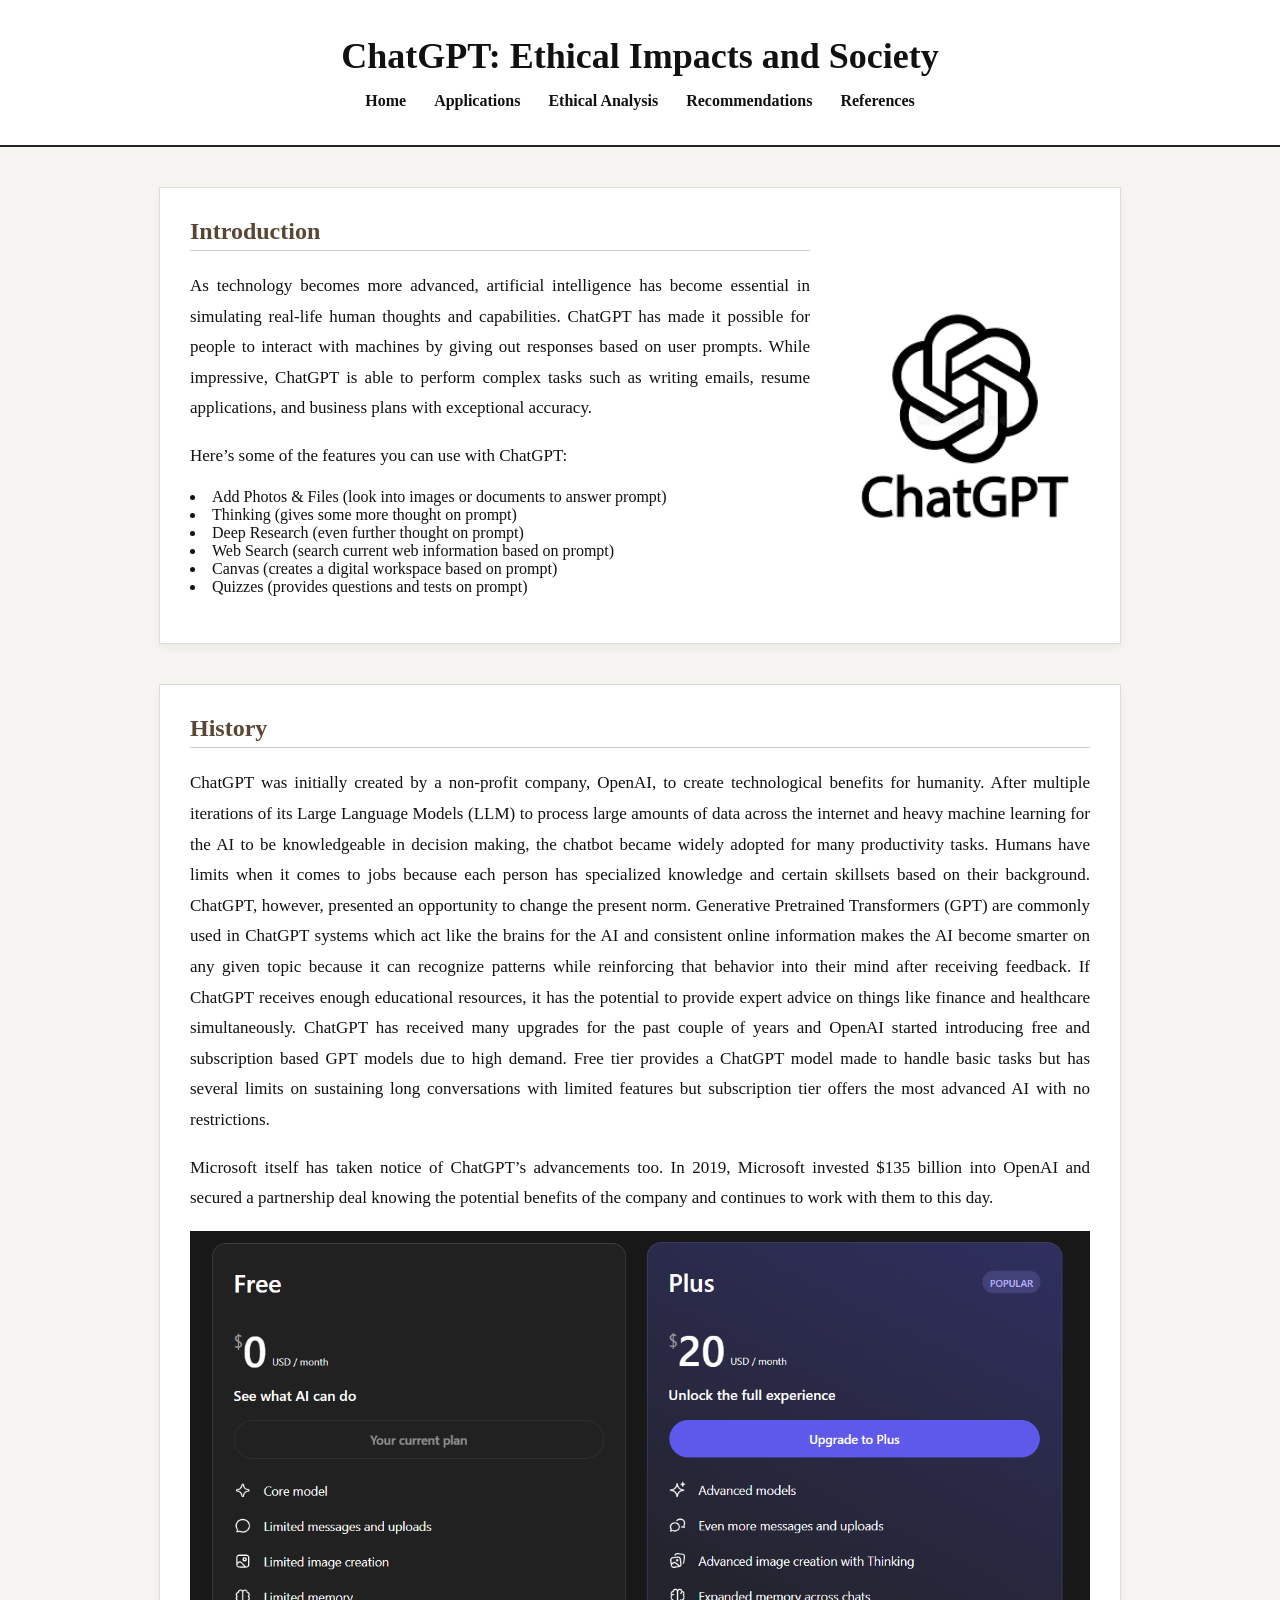
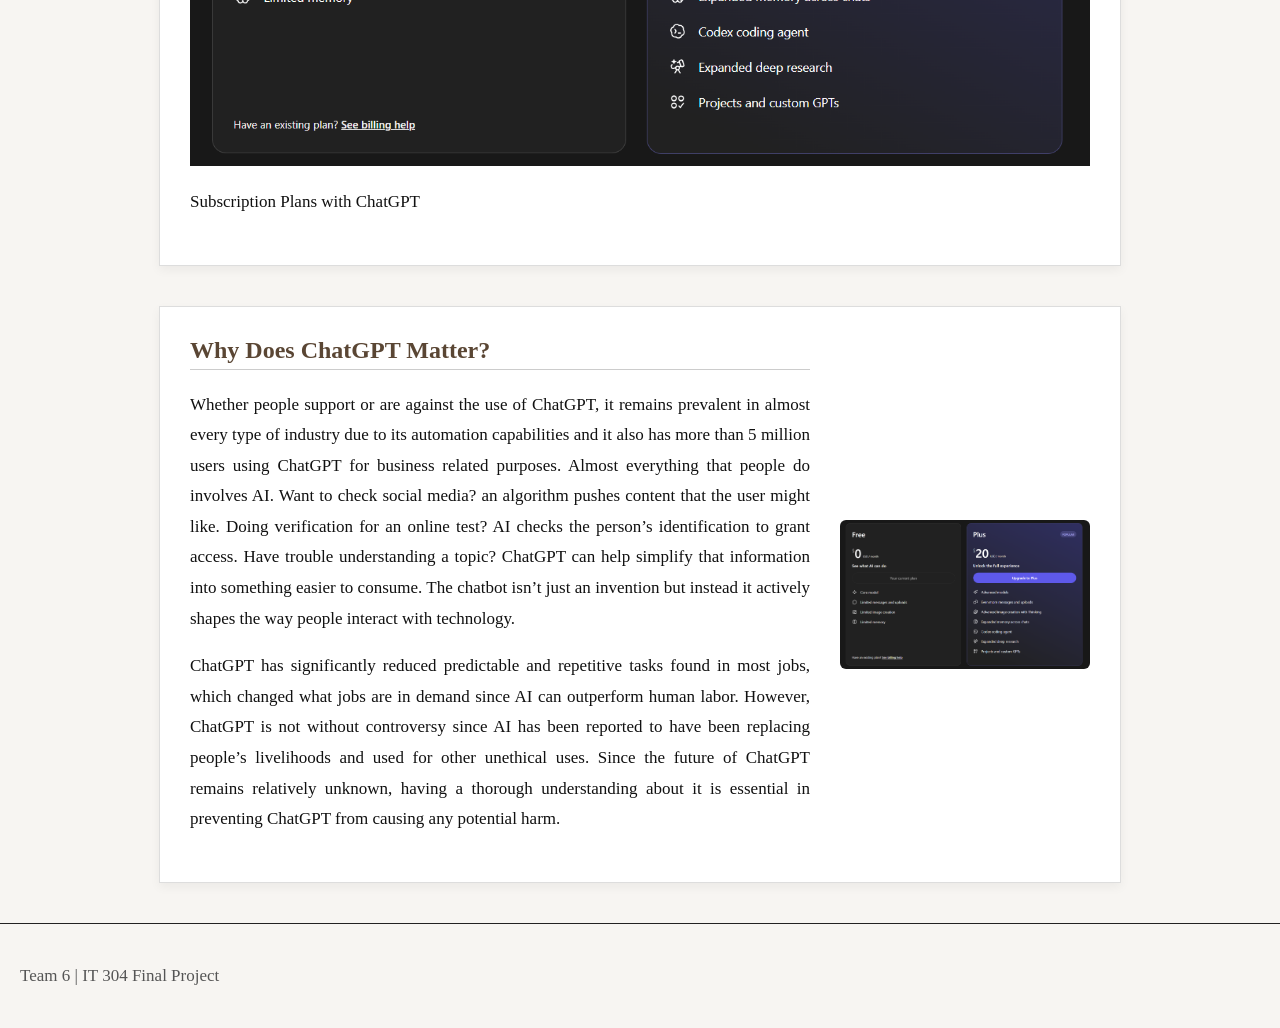
==== index.html @ f51dc9e4 "Update index.html" ====
<!DOCTYPE html>
<html>
<head>
    <title>ChatGPT Ethics Project</title>
    <link rel="stylesheet" href="style.css">
</head>

<body>

<header>
    <h1>ChatGPT: Ethical Impacts and Society</h1>

    <nav>
        <a href="index.html">Home</a>
        <a href="applications.html">Applications</a>
        <a href="ethics.html">Ethical Analysis</a>
        <a href="recommendations.html">Recommendations</a>
        <a href="references.html">References</a>
    </nav>
</header>

<main>

    <section class="hero">
        <div>
            <h2>Introduction</h2>

            <p>
                As technology becomes more advanced, artificial intelligence has become essential in simulating real-life human thoughts and capabilities. ChatGPT has made it possible for people to interact with machines by giving out responses based on user prompts. While impressive, ChatGPT is able to perform complex tasks such as writing emails, resume applications, and business plans with exceptional accuracy. 
            </p>

            <p>
                Here’s some of the features you can use with ChatGPT:
                   <p> <li> Add Photos & Files (look into images or documents to answer prompt) </li> 
                    <li> Thinking (gives some more thought on prompt) </li>
                    <li> Deep Research (even further thought on prompt) </li>
                    <li> Web Search (search current web information based on prompt) </li> 
                    <li> Canvas (creates a digital workspace based on prompt) </li> 
                    <li> Quizzes (provides questions and tests on prompt) </li> 
                   </p>
            </p>

        </div>

        <img src="ai-image.png" alt="ChatGPT Image">
    </section>

</main>

<main>

    <section class="hero">
        <div>
            <h2>History</h2>

            <p>
                ChatGPT was initially created by a non-profit company, OpenAI, to create technological benefits for humanity. After multiple iterations of its Large Language Models (LLM) to process large amounts of data across the internet and heavy machine learning for the AI to be knowledgeable in decision making, the chatbot became widely adopted for many productivity tasks. 
Humans have limits when it comes to jobs because each person has specialized knowledge and certain skillsets based on their background. ChatGPT, however, presented an opportunity to change the present norm. Generative Pretrained Transformers (GPT) are commonly used in ChatGPT systems which act like the brains for the AI and consistent online information makes the AI become smarter on any given topic because it can recognize patterns while reinforcing that behavior into their mind after receiving feedback. If ChatGPT receives enough educational resources, it has the potential to provide expert advice on things like finance and healthcare simultaneously.
ChatGPT has received many upgrades for the past couple of years and OpenAI started introducing free and subscription based GPT models due to high demand. Free tier provides a ChatGPT model made to handle basic tasks but has several limits on sustaining long conversations with limited features but subscription tier offers the most advanced AI with no restrictions.  

            <p>Microsoft itself has taken notice of ChatGPT’s advancements too. In 2019, Microsoft invested $135 billion into OpenAI and secured a partnership deal knowing the potential benefits of the company and continues to work with them to this day.</p>
    </section>

    <center>
    <img src="subscriptiontiers.png" alt="ChatGPT Subscription Tiers" width="900">
    </center>
    <center>
    <p>
    Subscription Plans with ChatGPT
    </center>
    </p>
        
</main>


<main>

    <section class="hero">
        <div>
            <h2> Why Does ChatGPT Matter? </h2>

            <p>
                Whether people support or are against the use of ChatGPT, it remains prevalent in almost every type of industry due to its automation capabilities and it also has more than 5 million users using ChatGPT for business related purposes. Almost everything that people do involves AI.
Want to check social media? an algorithm pushes content that the user might like. Doing verification for an online test? AI checks the person’s identification to grant access. Have trouble understanding a topic? ChatGPT can help simplify that information into something easier to consume. The chatbot isn’t just an invention but instead it actively shapes the way people interact with technology.

            <p>ChatGPT has significantly reduced predictable and repetitive tasks found in most jobs, which changed what jobs are in demand since AI can outperform human labor. However, ChatGPT is not without controversy since AI has been reported to have been replacing people’s livelihoods and used for other unethical uses. Since the future of ChatGPT remains relatively unknown, having a thorough understanding about it is essential in preventing ChatGPT from causing any potential harm.</p>
    
       
        </div>

        <img src="subscriptiontiers.png" alt="ChatGPT Subscription Tiers">
    </section>

</main>
    

<footer>
    <p>Team 6 | IT 304 Final Project</p>
</footer>

</body>
</html>
---- style.css ----
body {
    margin: 0;
    font-family: "Times New Roman", Times, serif;
    background-color: #f7f5f2;
    color: #111;
}

/* HEADER */
header {
    text-align: center;
    padding: 35px 20px;
    border-bottom: 2px solid #222;
    background-color: #ffffff;
}

header h1 {
    margin: 0;
    font-size: 36px;
}

/* NAV */
nav {
    margin-top: 15px;
}

nav a {
    text-decoration: none;
    color: #111;
    margin: 0 12px;
    font-weight: bold;
}

nav a:hover {
    text-decoration: underline;
}

/* MAIN */
main {
    max-width: 900px;
    margin: 40px auto;
    padding: 30px;
    background-color: #ffffff;
    border: 1px solid #ddd;
    box-shadow: 0 4px 10px rgba(0,0,0,0.05);
}

/* SECTIONS */
.hero {
    display: flex;
    gap: 30px;
    align-items: center;
}

/* TEXT SIDE */
.hero div {
    flex: 1;
}

/* IMAGE */
.hero img {
    max-width: 250px;
    width: 100%;
    border-radius: 6px;
}

/* SECTION TITLES */
h2 {
    color: #5a4634; /* brown academic tone */
    border-bottom: 1px solid #ccc;
    padding-bottom: 5px;
    margin-top: 0;
}

/* TEXT */
p {
    font-size: 17px;
    line-height: 1.8;
    text-align: justify;
}

/* FOOTER */
footer {
    text-align: center;
    margin-top: 40px;
    padding: 20px;
    border-top: 1px solid #222;
    font-size: 14px;
    color: #555;
}

/* UL */
ul {
    padding-left: 40px;
    text-align: justify;
}
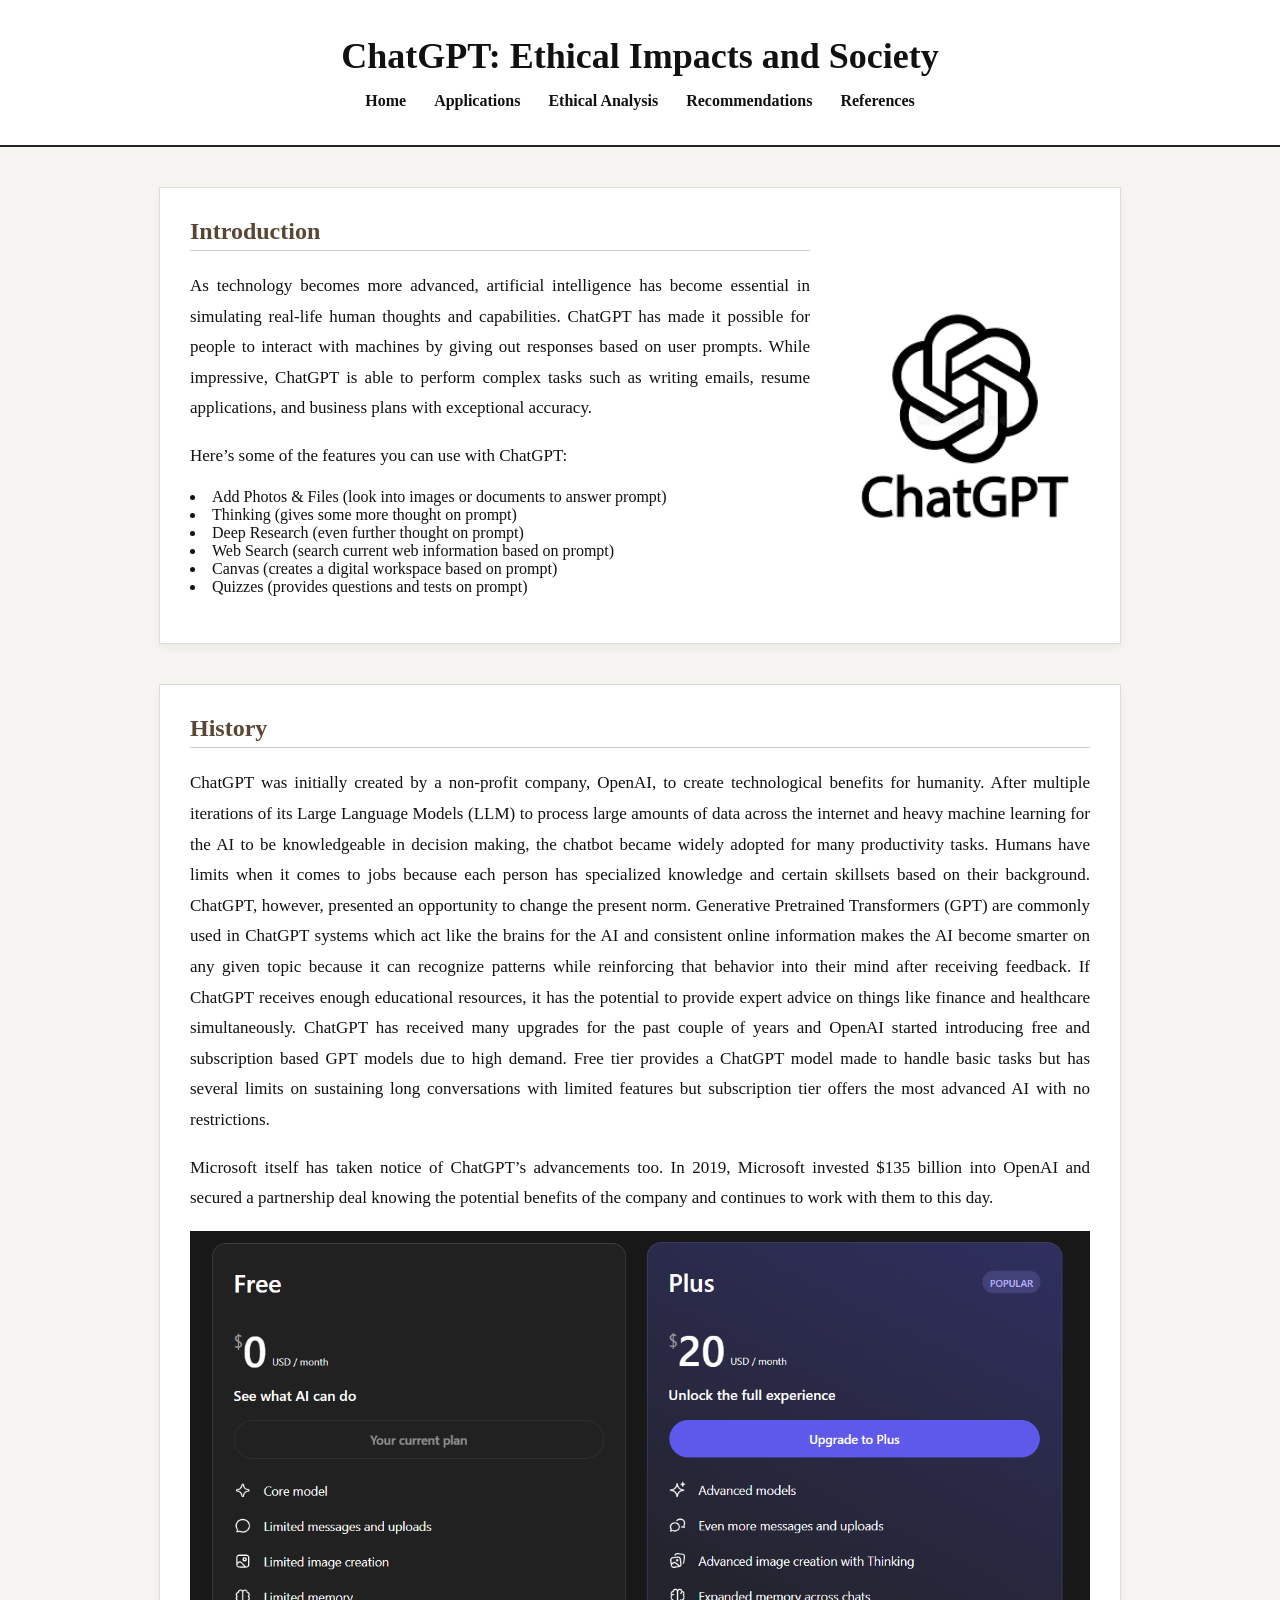
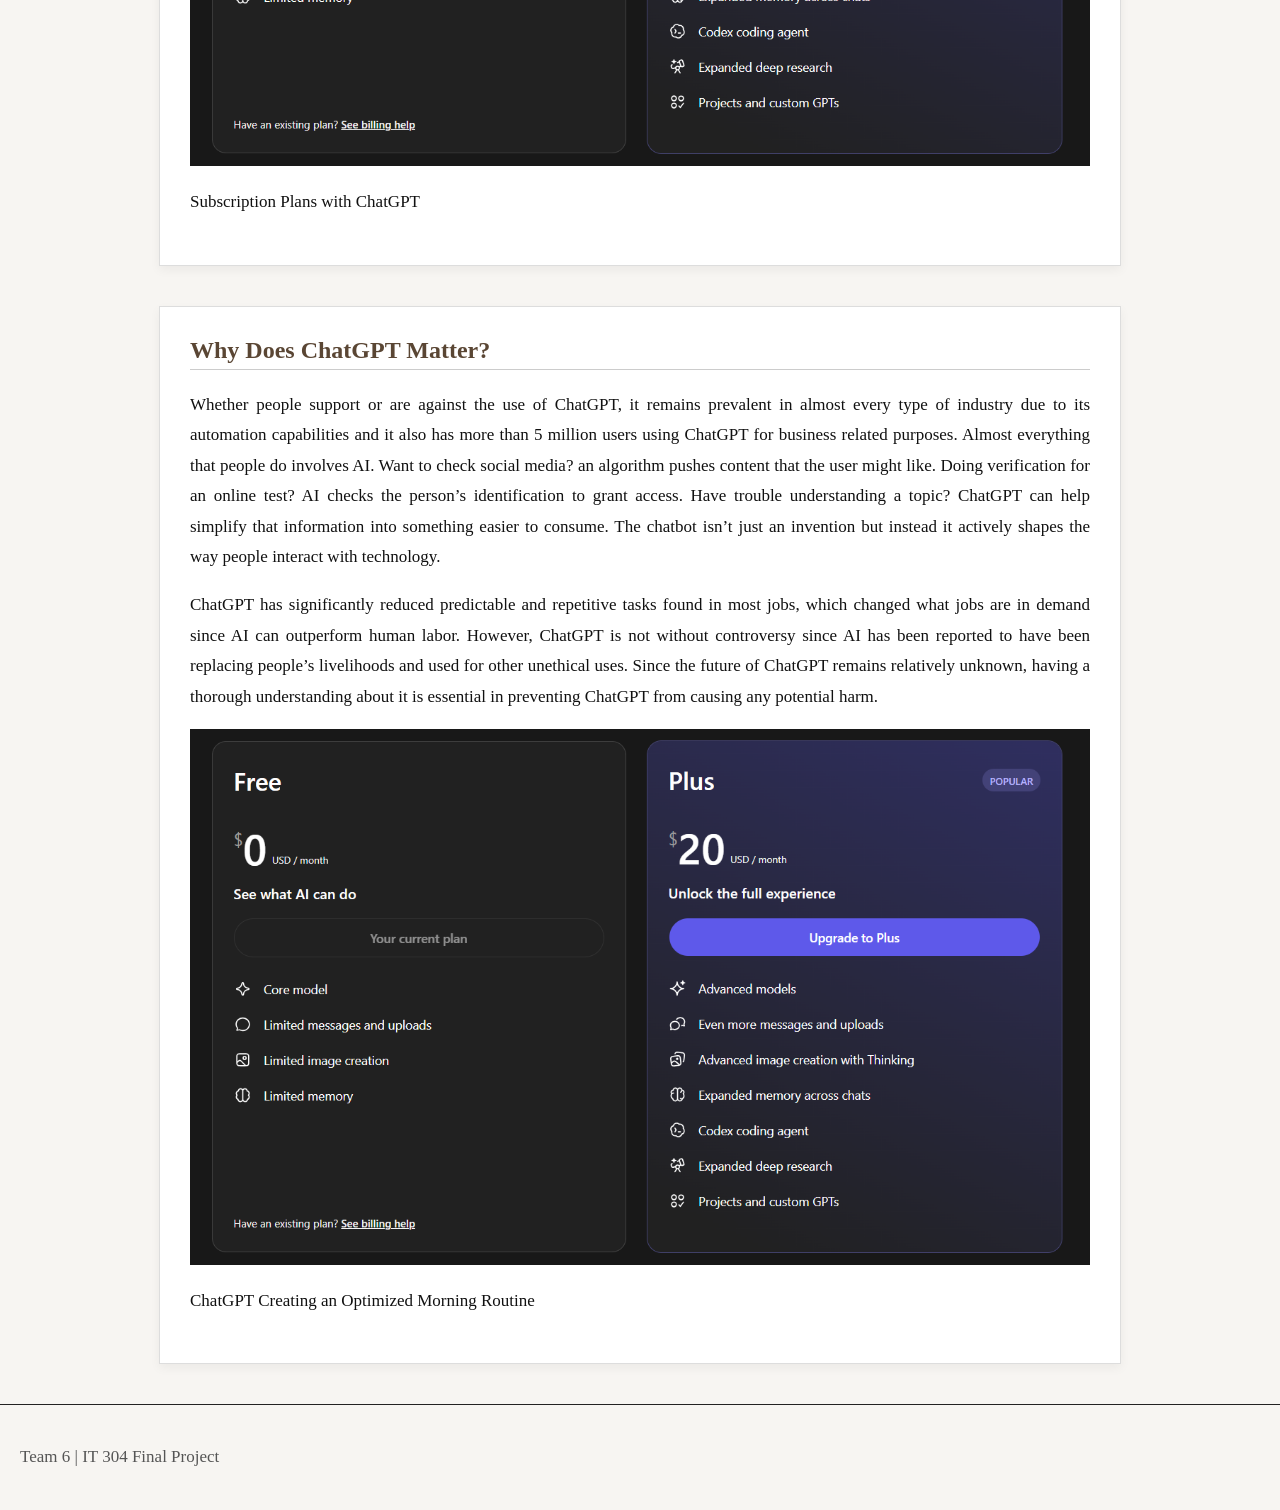
==== commit 3821d494: "Update index.html" ====
--- a/index.html
+++ b/index.html
@@ -63,13 +63,8 @@
 
     <center>
     <img src="subscriptiontiers.png" alt="ChatGPT Subscription Tiers" width="900">
-    </center>
-    <center>
-    <p>
-    Subscription Plans with ChatGPT
-    </center>
-    </p>
-        
+    <p> Subscription Plans with ChatGPT</p>
+    </center>        
 </main>
 
 
@@ -88,9 +83,13 @@
        
         </div>
 
-        <img src="subscriptiontiers.png" alt="ChatGPT Subscription Tiers">
     </section>
+ <center>
+    <img src="subscriptiontiers.png" alt="ChatGPT Subscription Tiers" width="900">
+    <p> ChatGPT Creating an Optimized Morning Routine</p>
+    </center>   
 
+    
 </main>
     
 
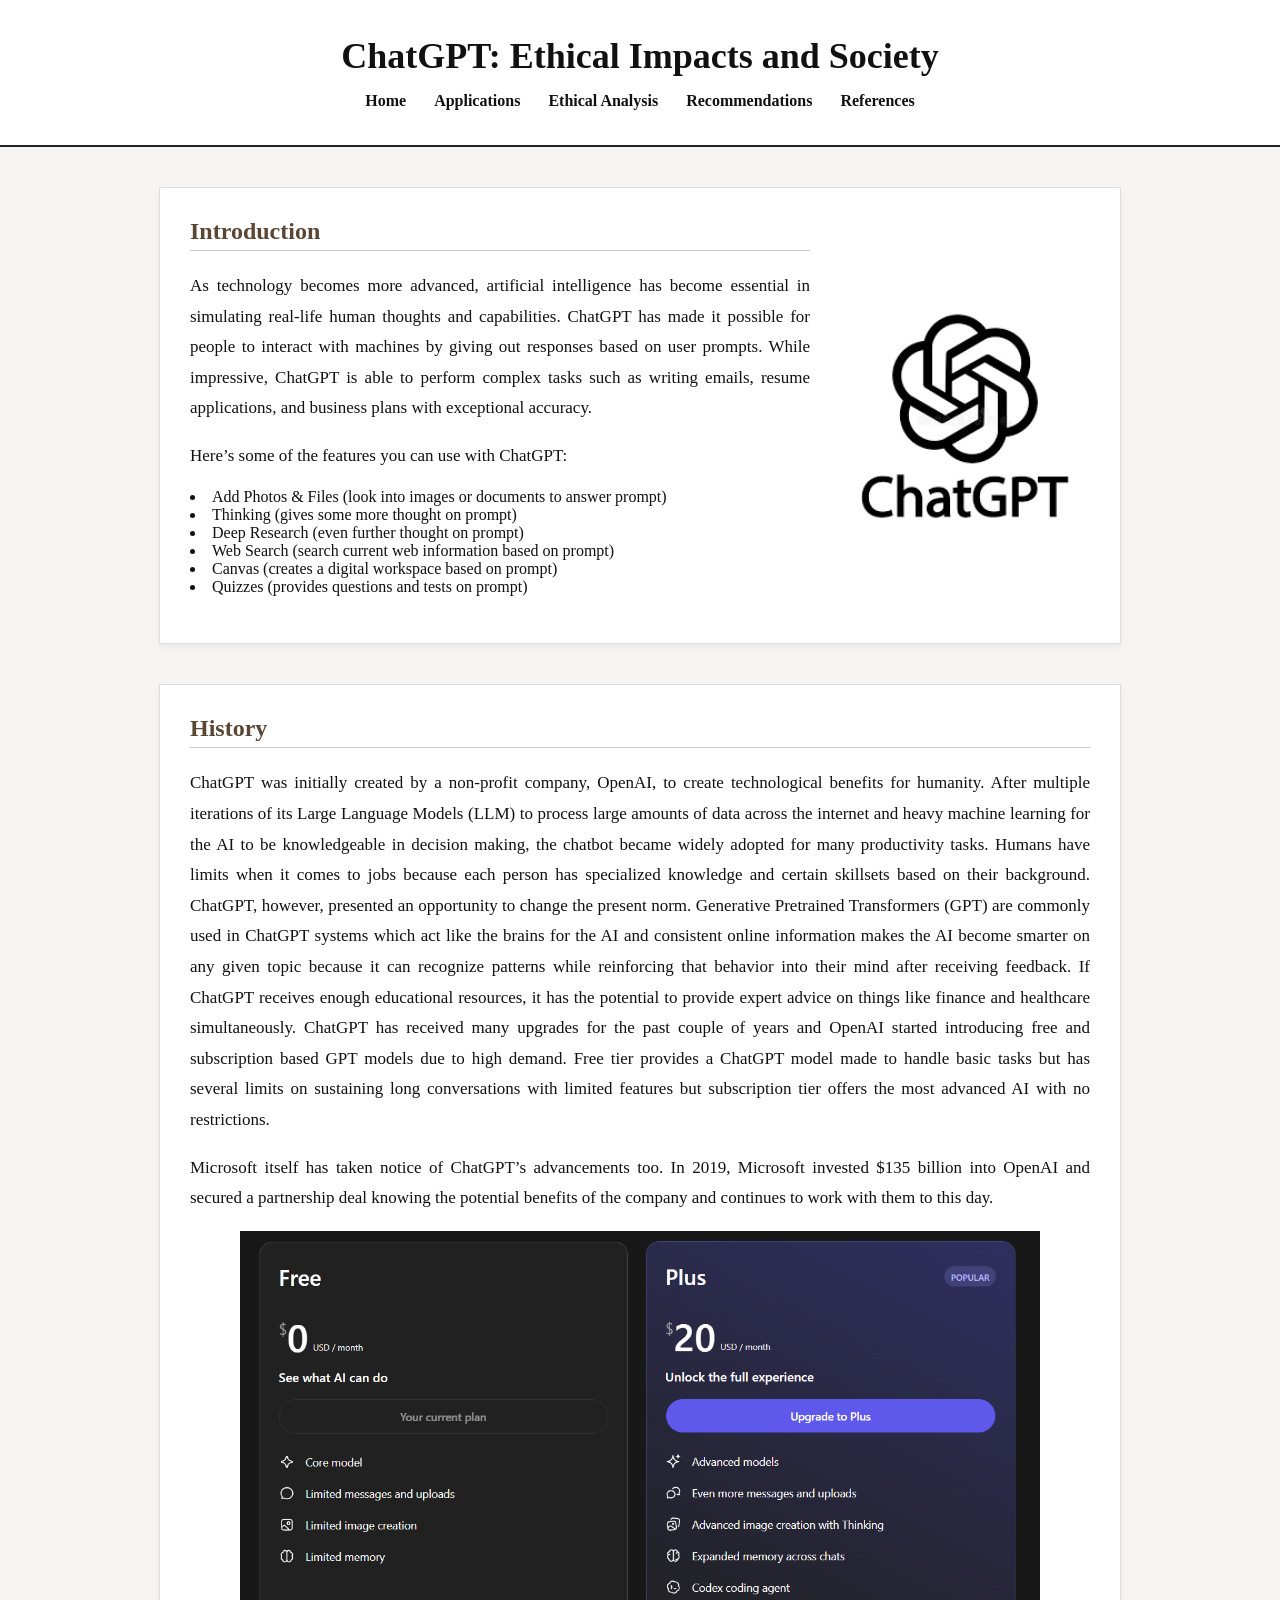
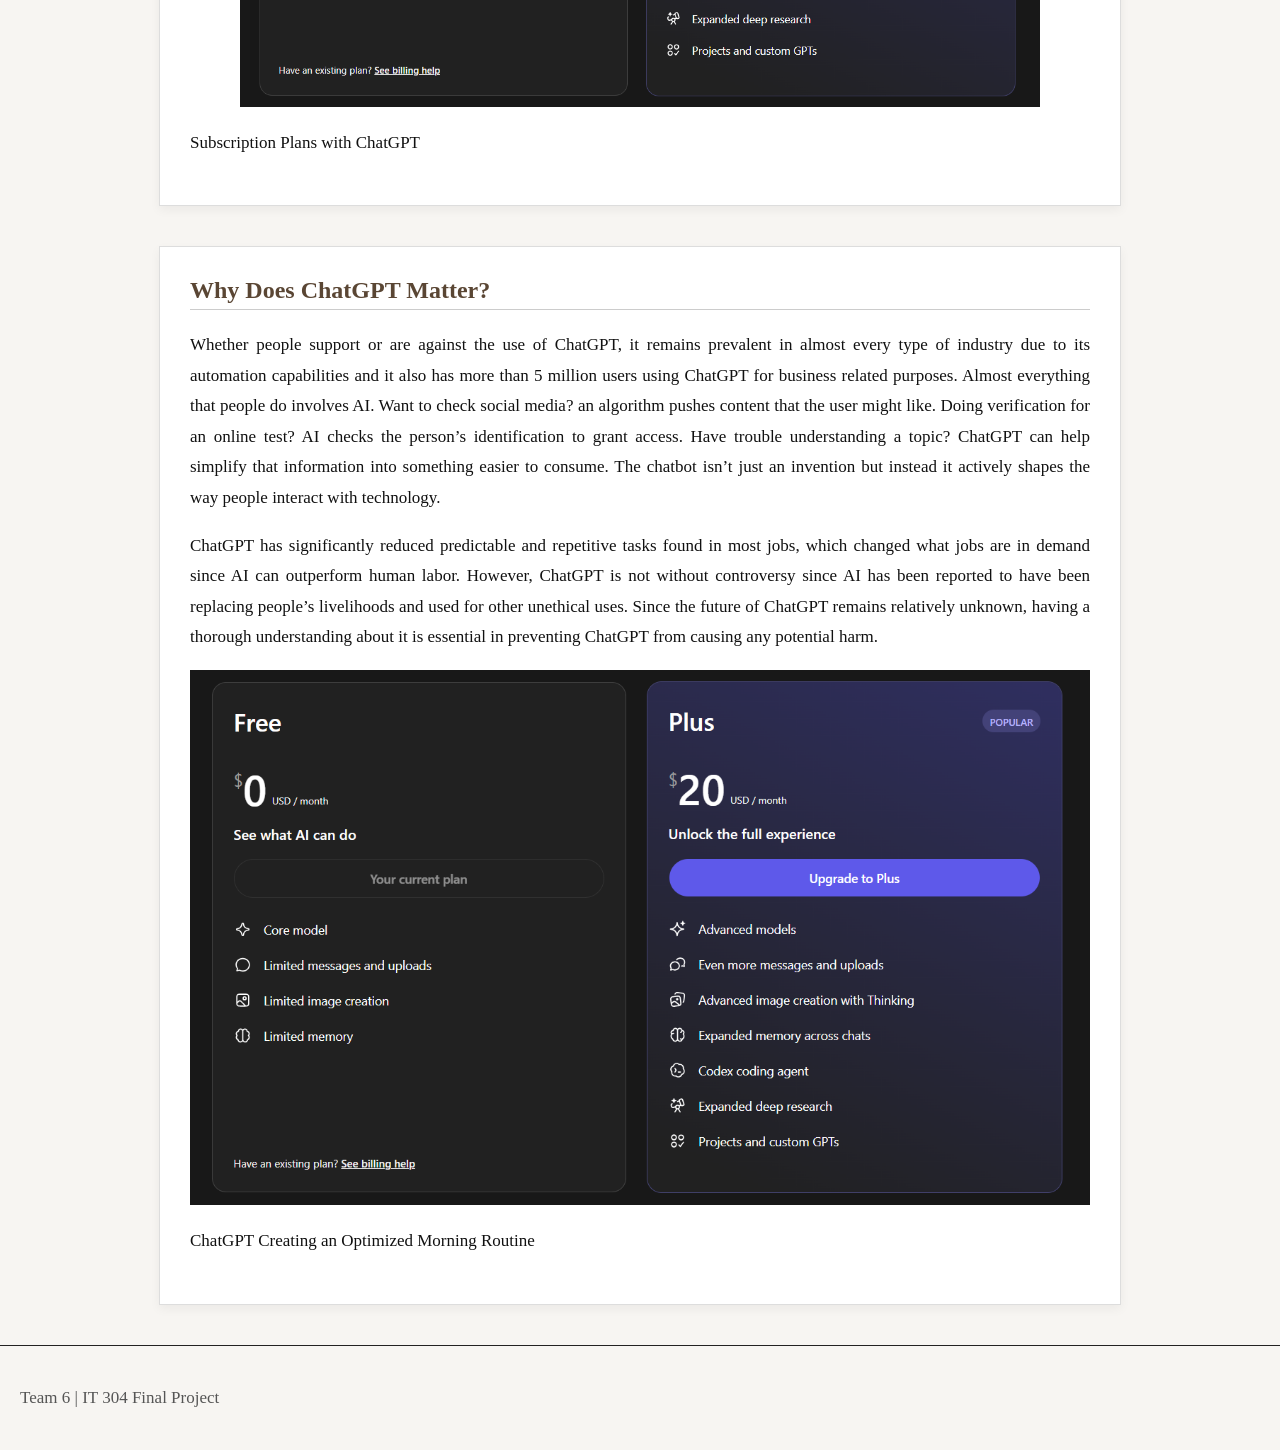
==== commit 8b585dc1: "Update index.html" ====
--- a/index.html
+++ b/index.html
@@ -62,7 +62,7 @@
     </section>
 
     <center>
-    <img src="subscriptiontiers.png" alt="ChatGPT Subscription Tiers" width="900">
+    <img src="subscriptiontiers.png" alt="ChatGPT Subscription Tiers" width="800">
     <p> Subscription Plans with ChatGPT</p>
     </center>        
 </main>
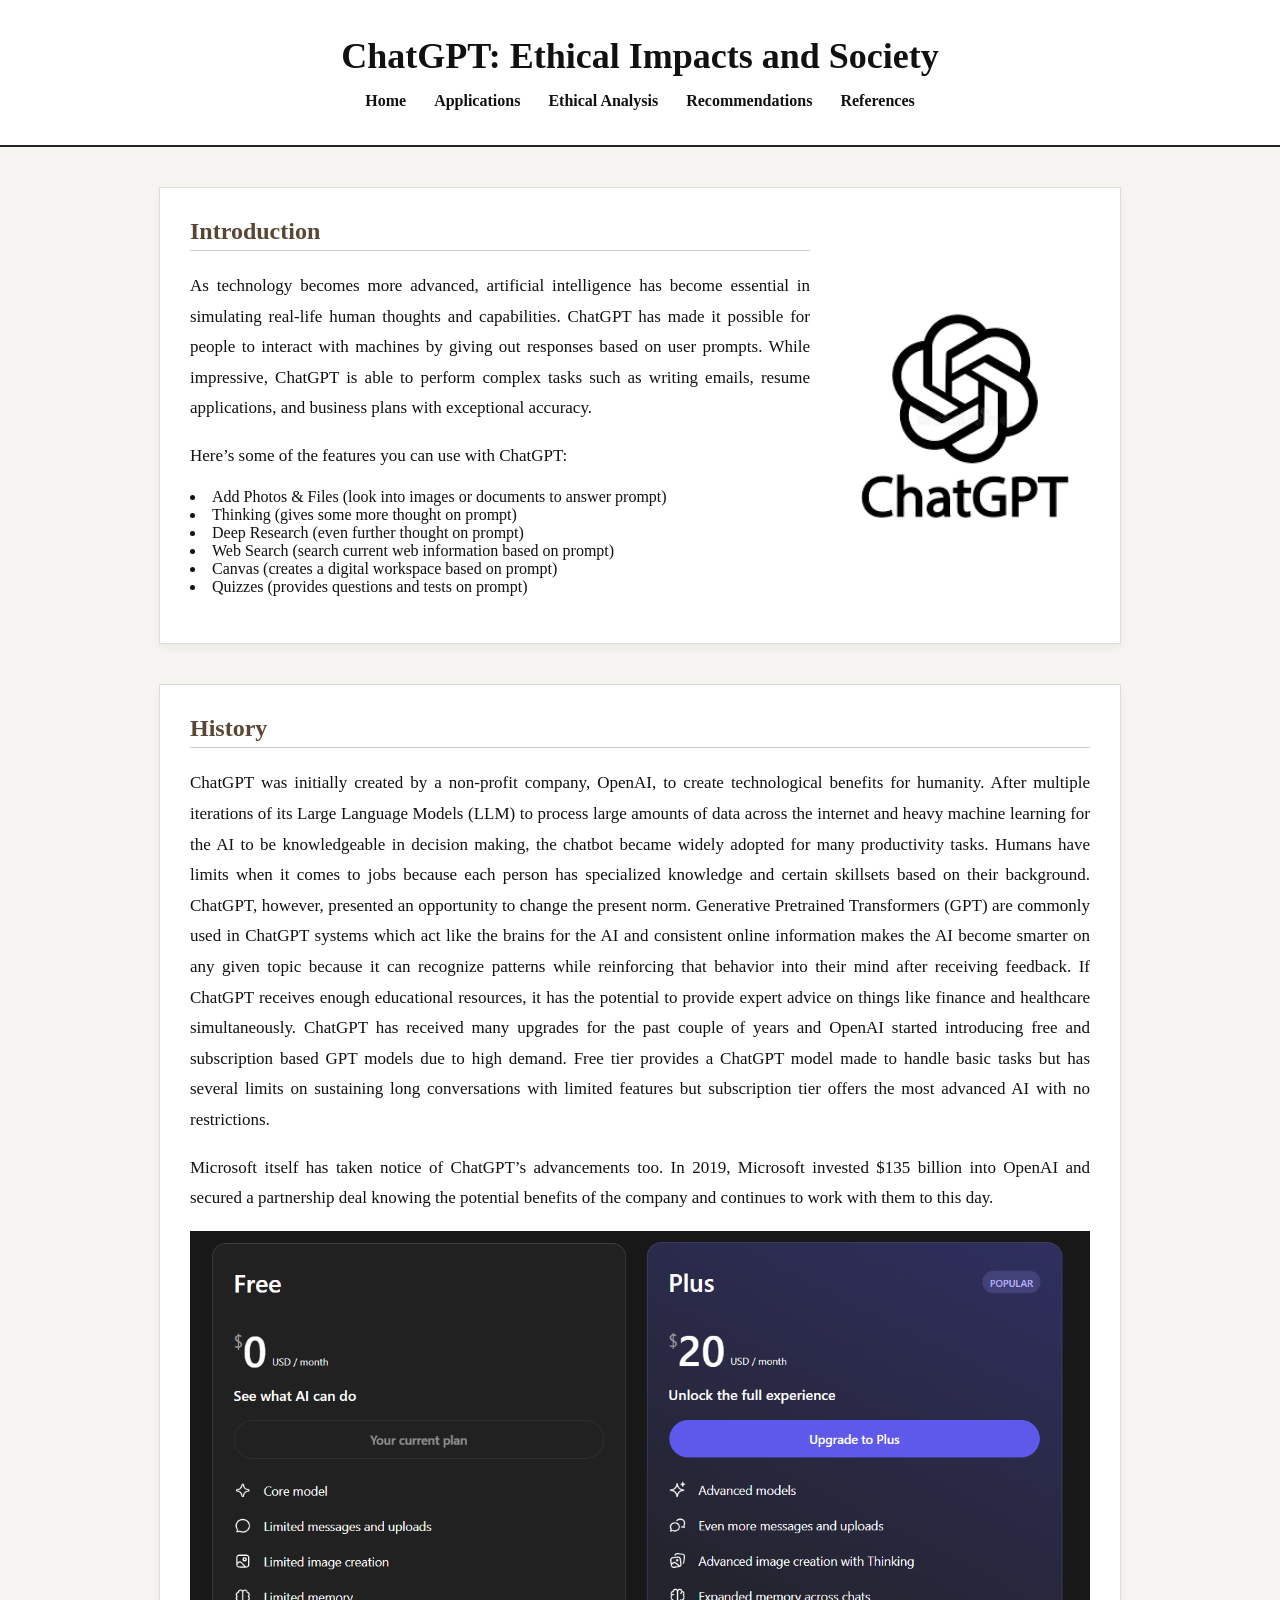
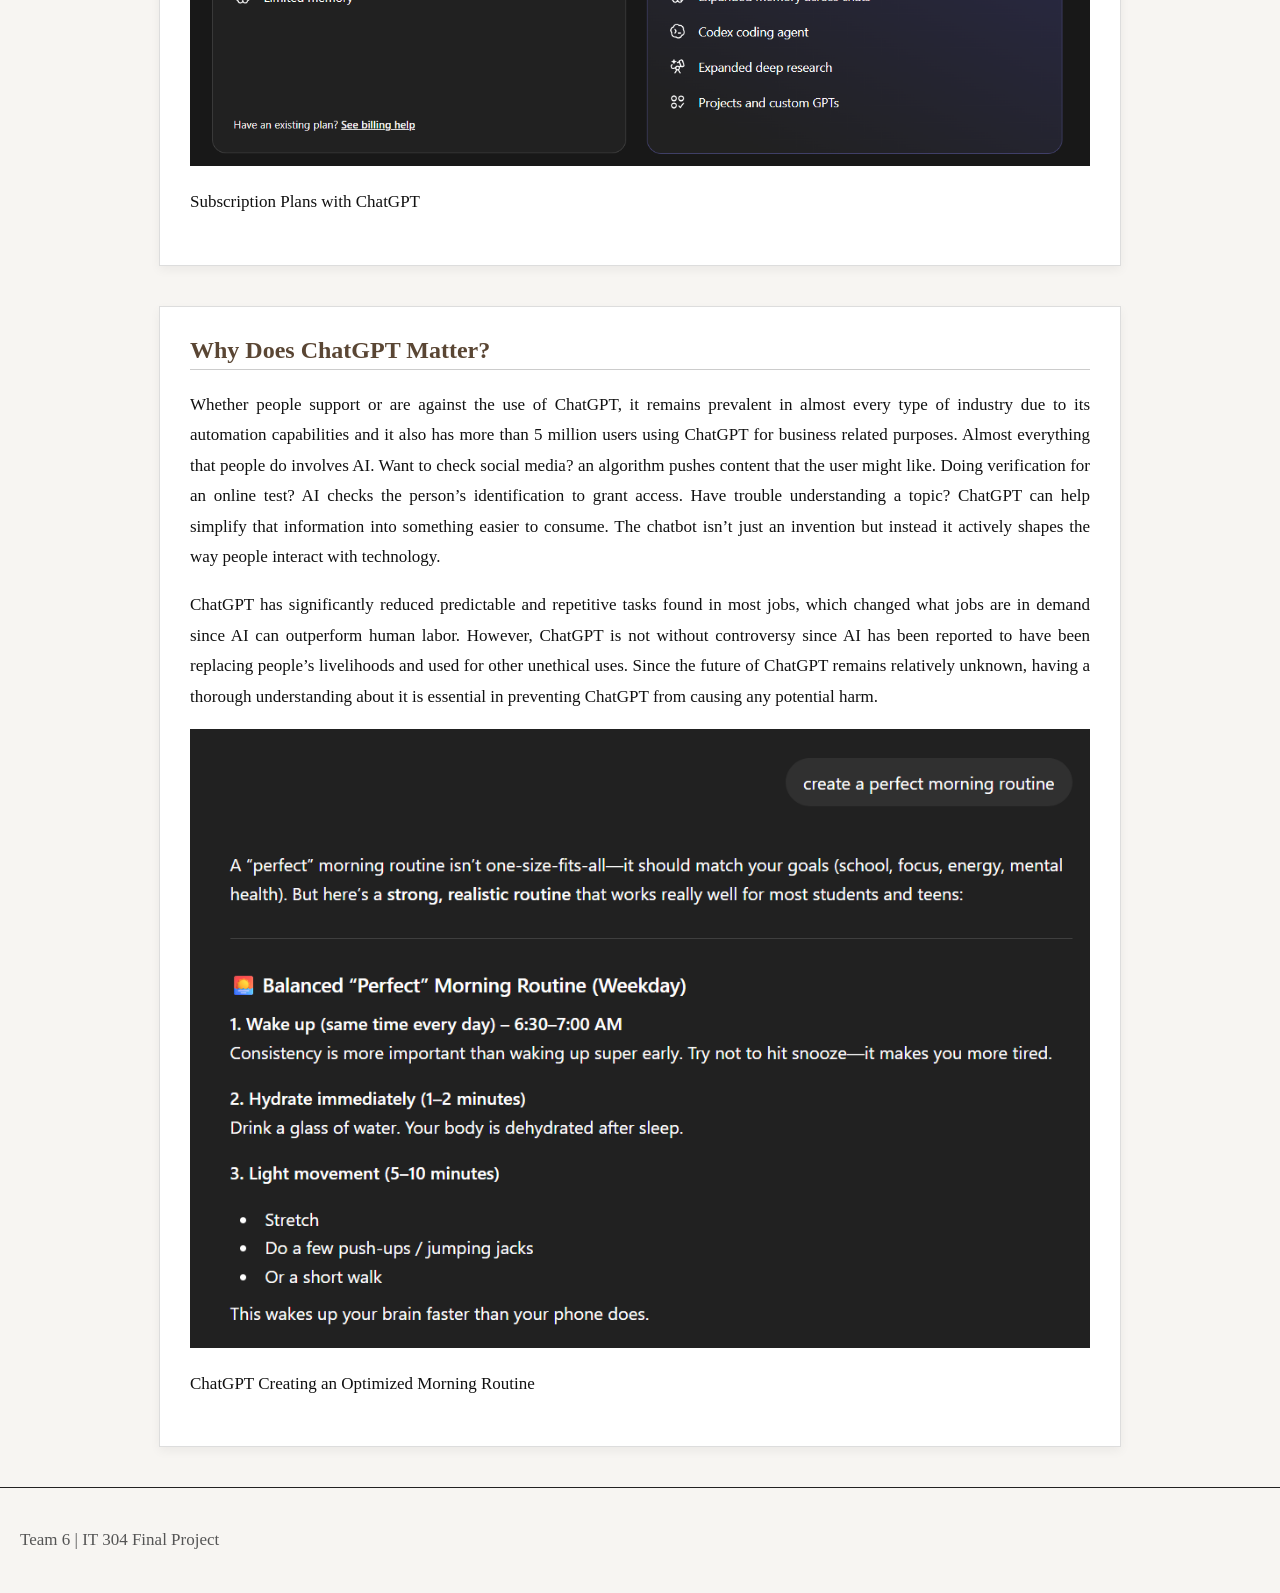
==== commit 082a942b: "Update index.html" ====
--- a/index.html
+++ b/index.html
@@ -62,7 +62,7 @@
     </section>
 
     <center>
-    <img src="subscriptiontiers.png" alt="ChatGPT Subscription Tiers" width="800">
+    <img src="subscriptiontiers.png" alt="ChatGPT Subscription Tiers" width="900">
     <p> Subscription Plans with ChatGPT</p>
     </center>        
 </main>
@@ -85,7 +85,7 @@
 
     </section>
  <center>
-    <img src="subscriptiontiers.png" alt="ChatGPT Subscription Tiers" width="900">
+    <img src="morningroutine.png" alt="ChatGPT Morning Routine" width="900">
     <p> ChatGPT Creating an Optimized Morning Routine</p>
     </center>   
 
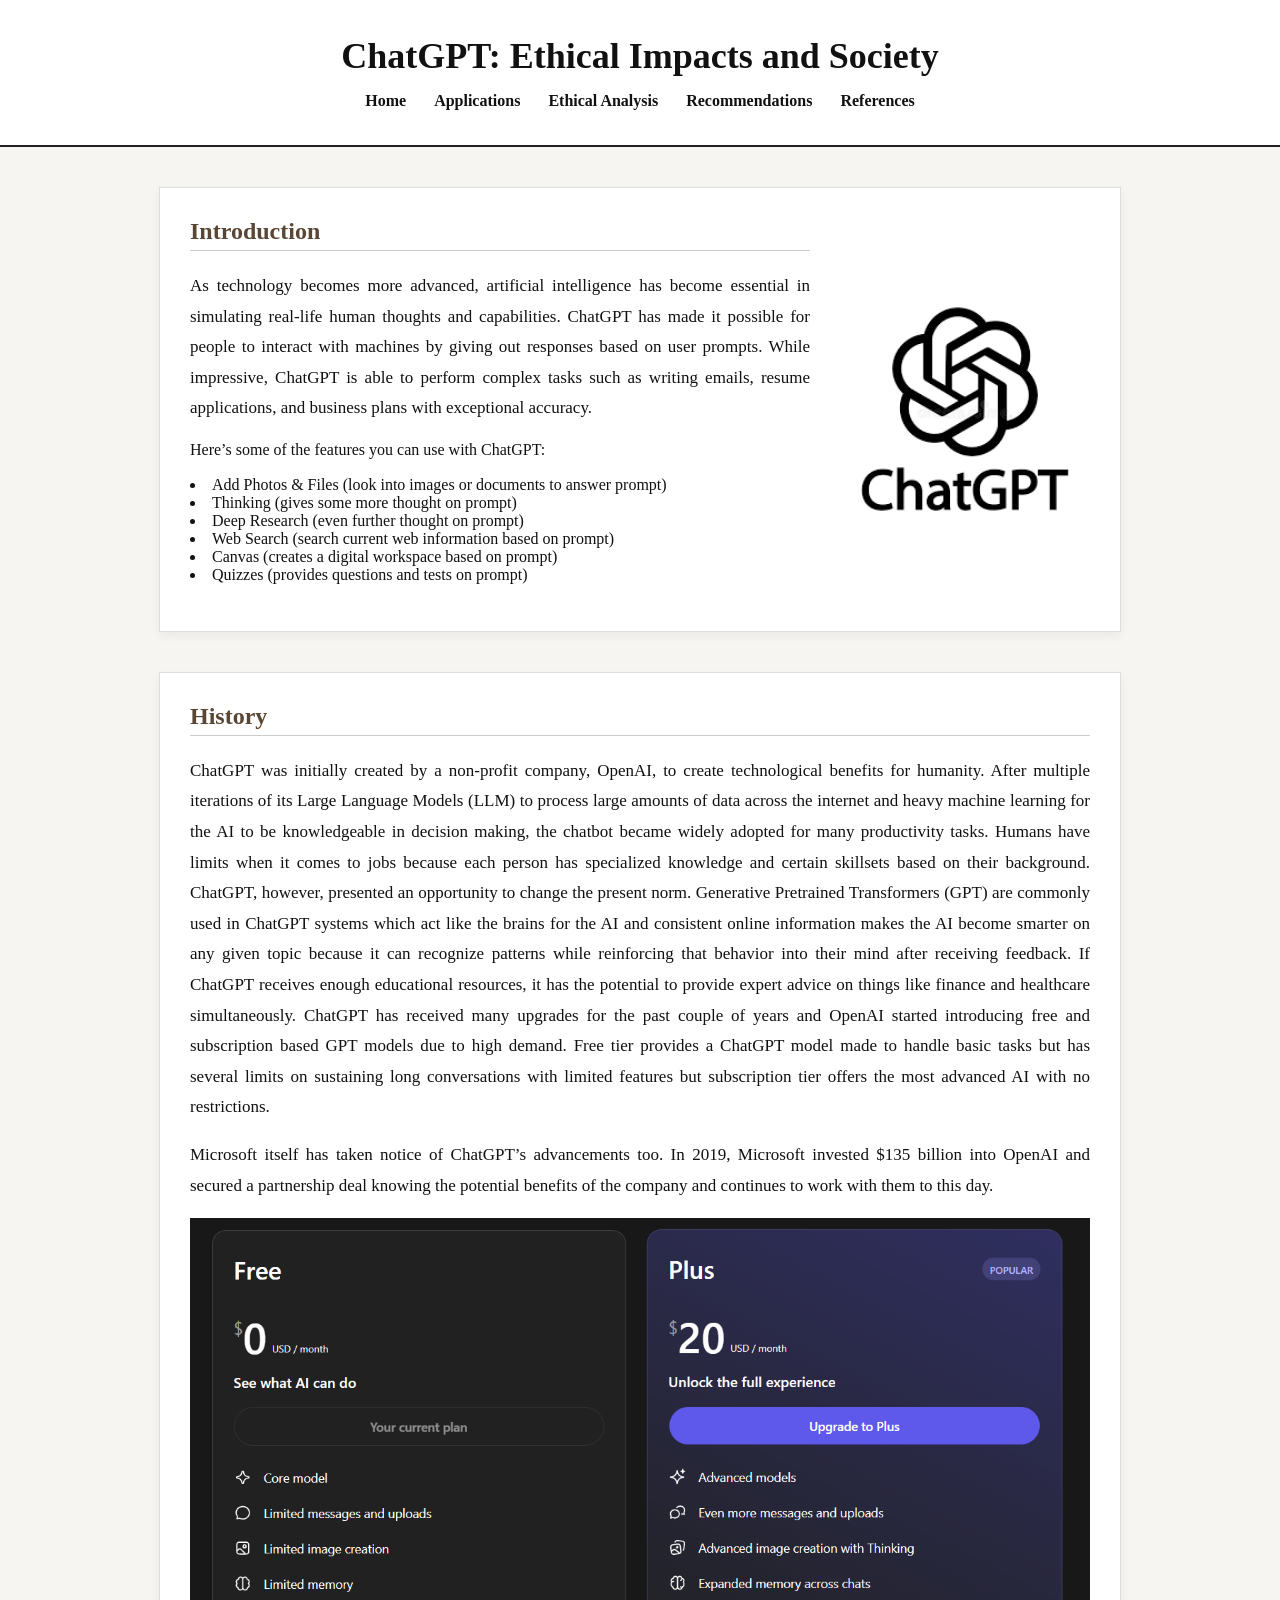
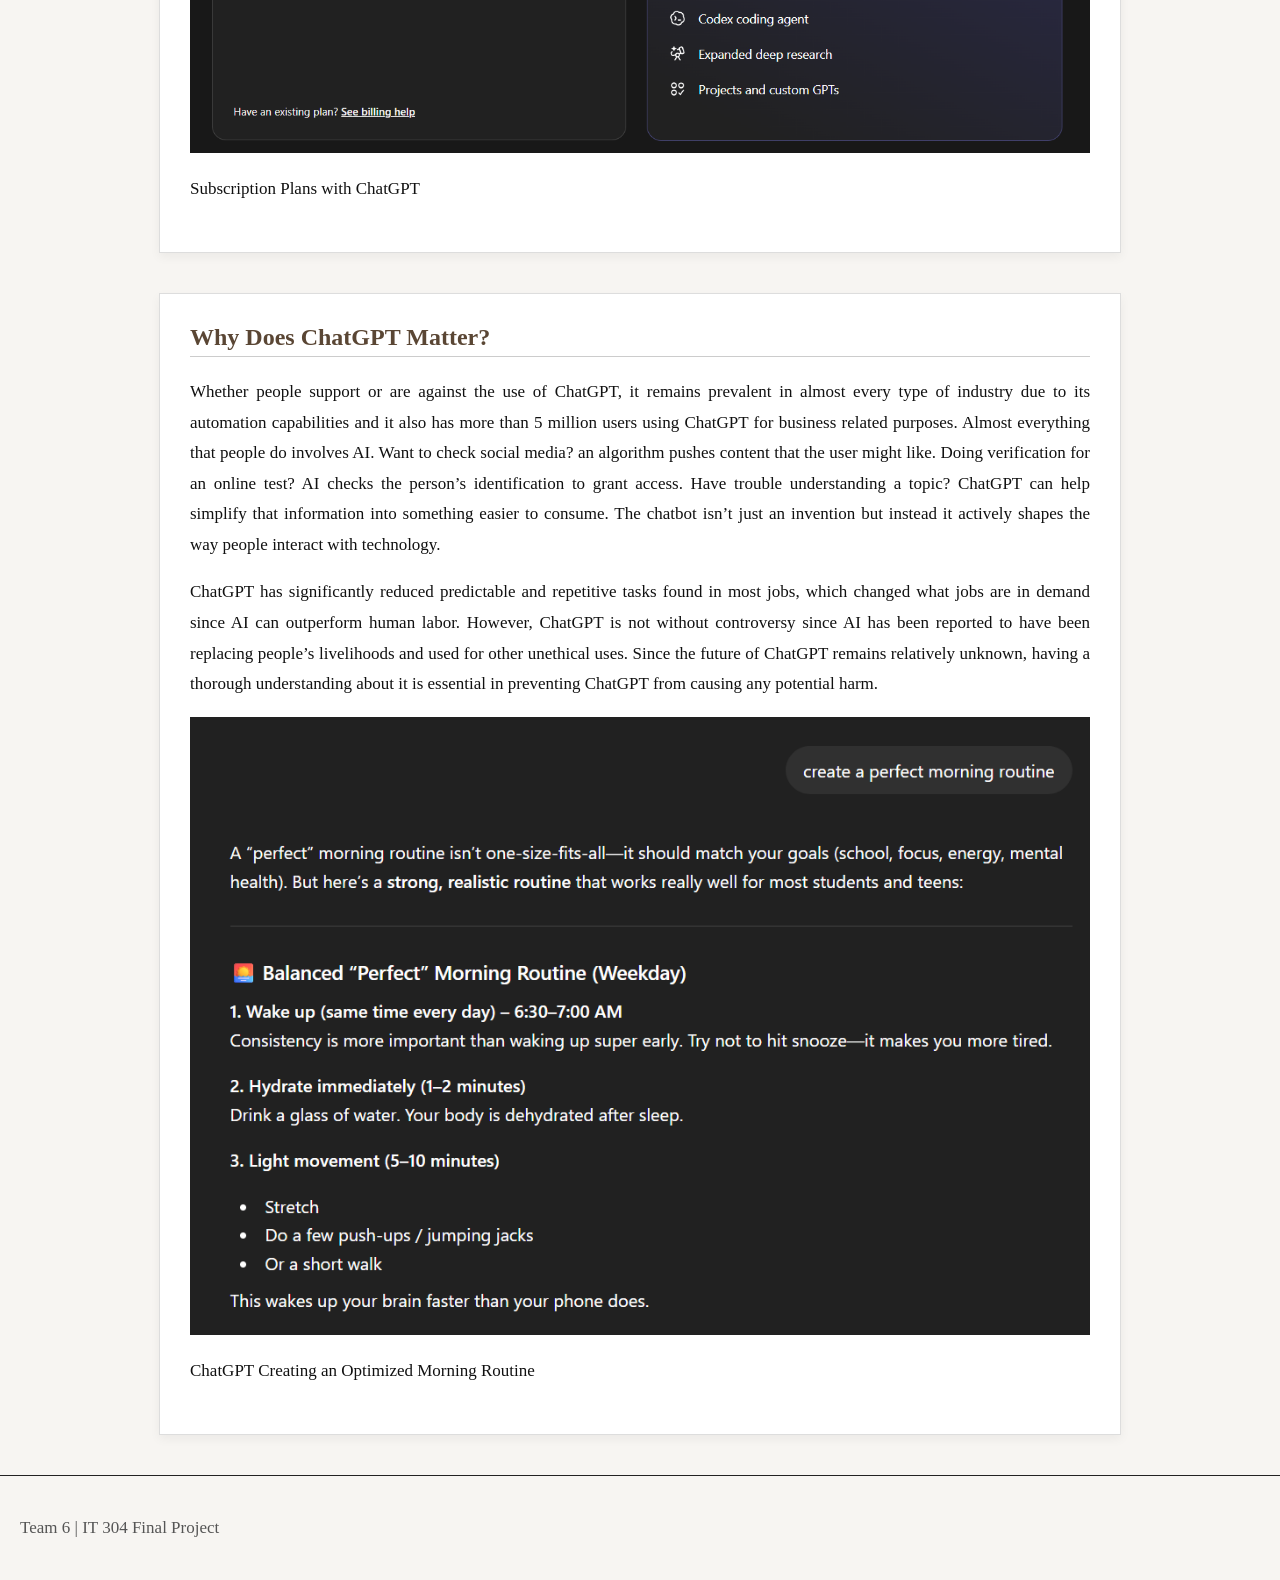
==== commit 6d44102a: "Update index.html" ====
--- a/index.html
+++ b/index.html
@@ -30,7 +30,9 @@
             </p>
 
             <p>
+                <div class="card">
                 Here’s some of the features you can use with ChatGPT:
+                </div>
                    <p> <li> Add Photos & Files (look into images or documents to answer prompt) </li> 
                     <li> Thinking (gives some more thought on prompt) </li>
                     <li> Deep Research (even further thought on prompt) </li>
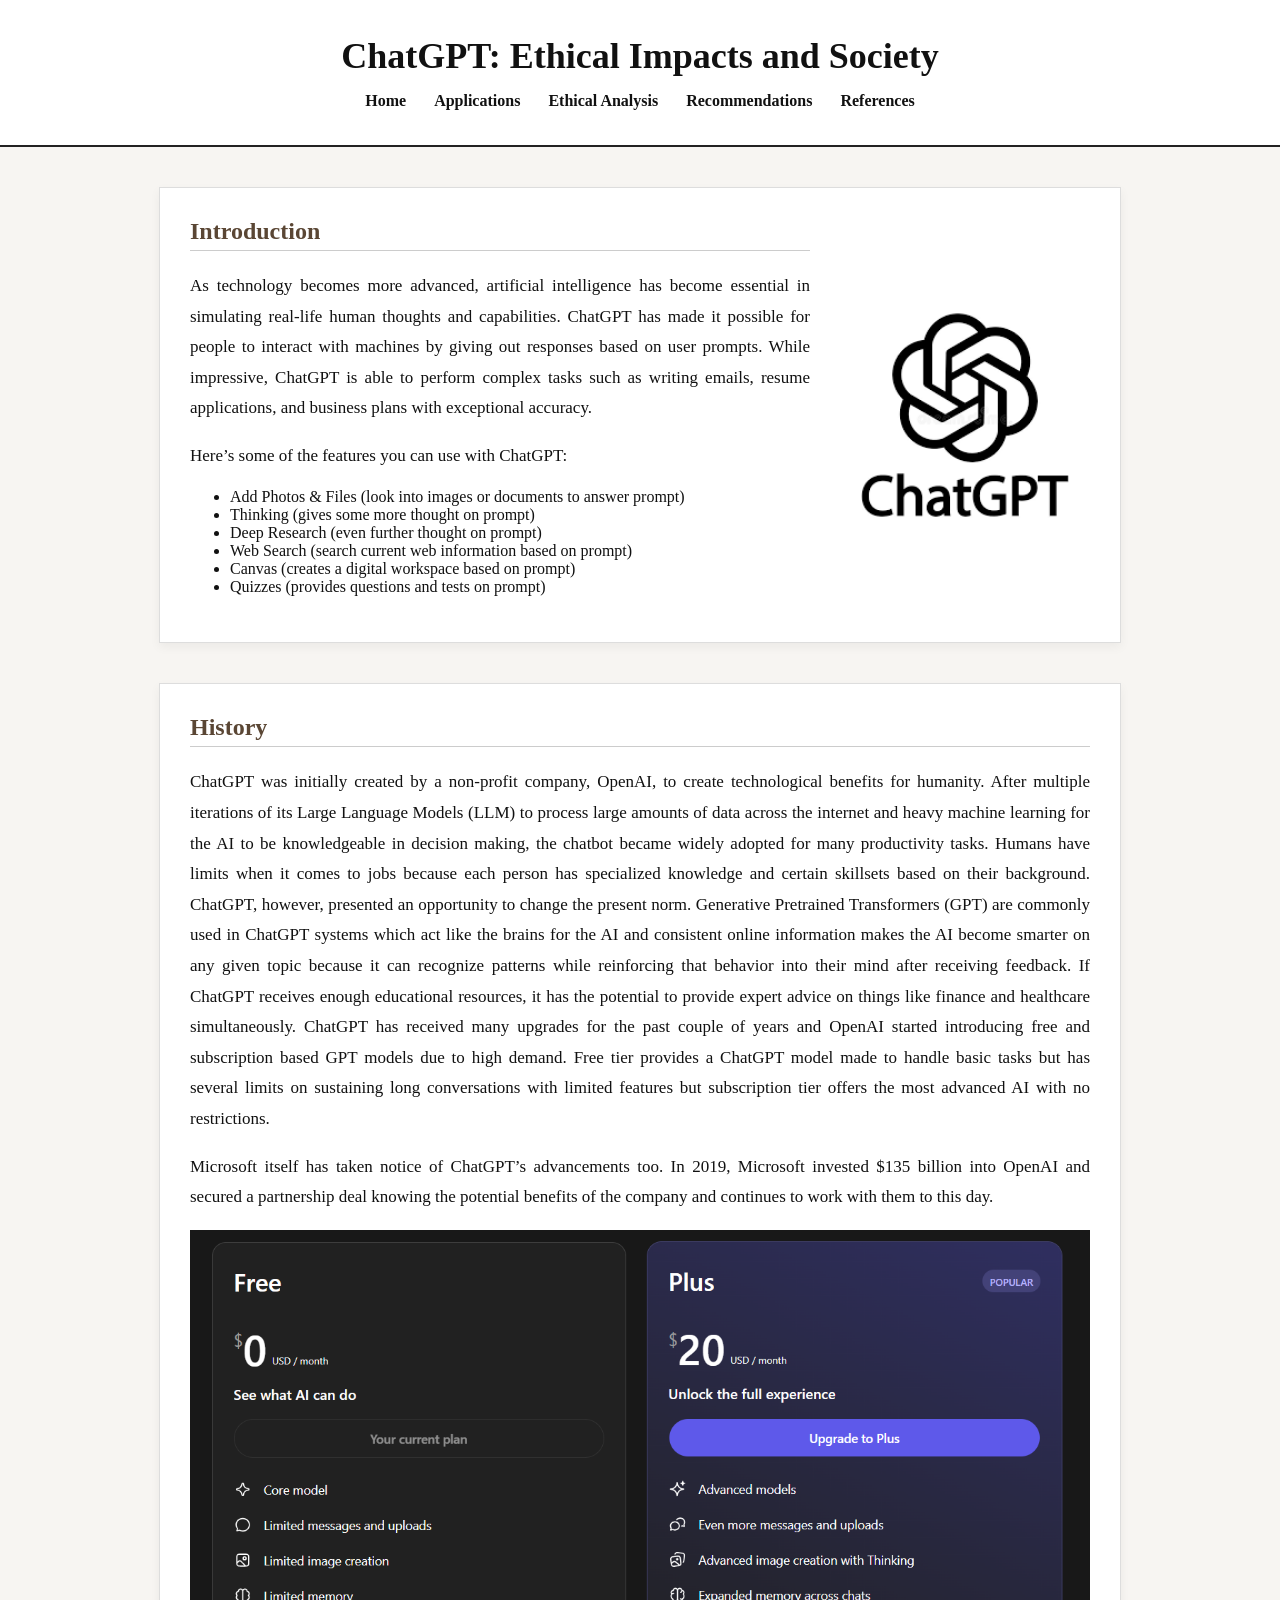
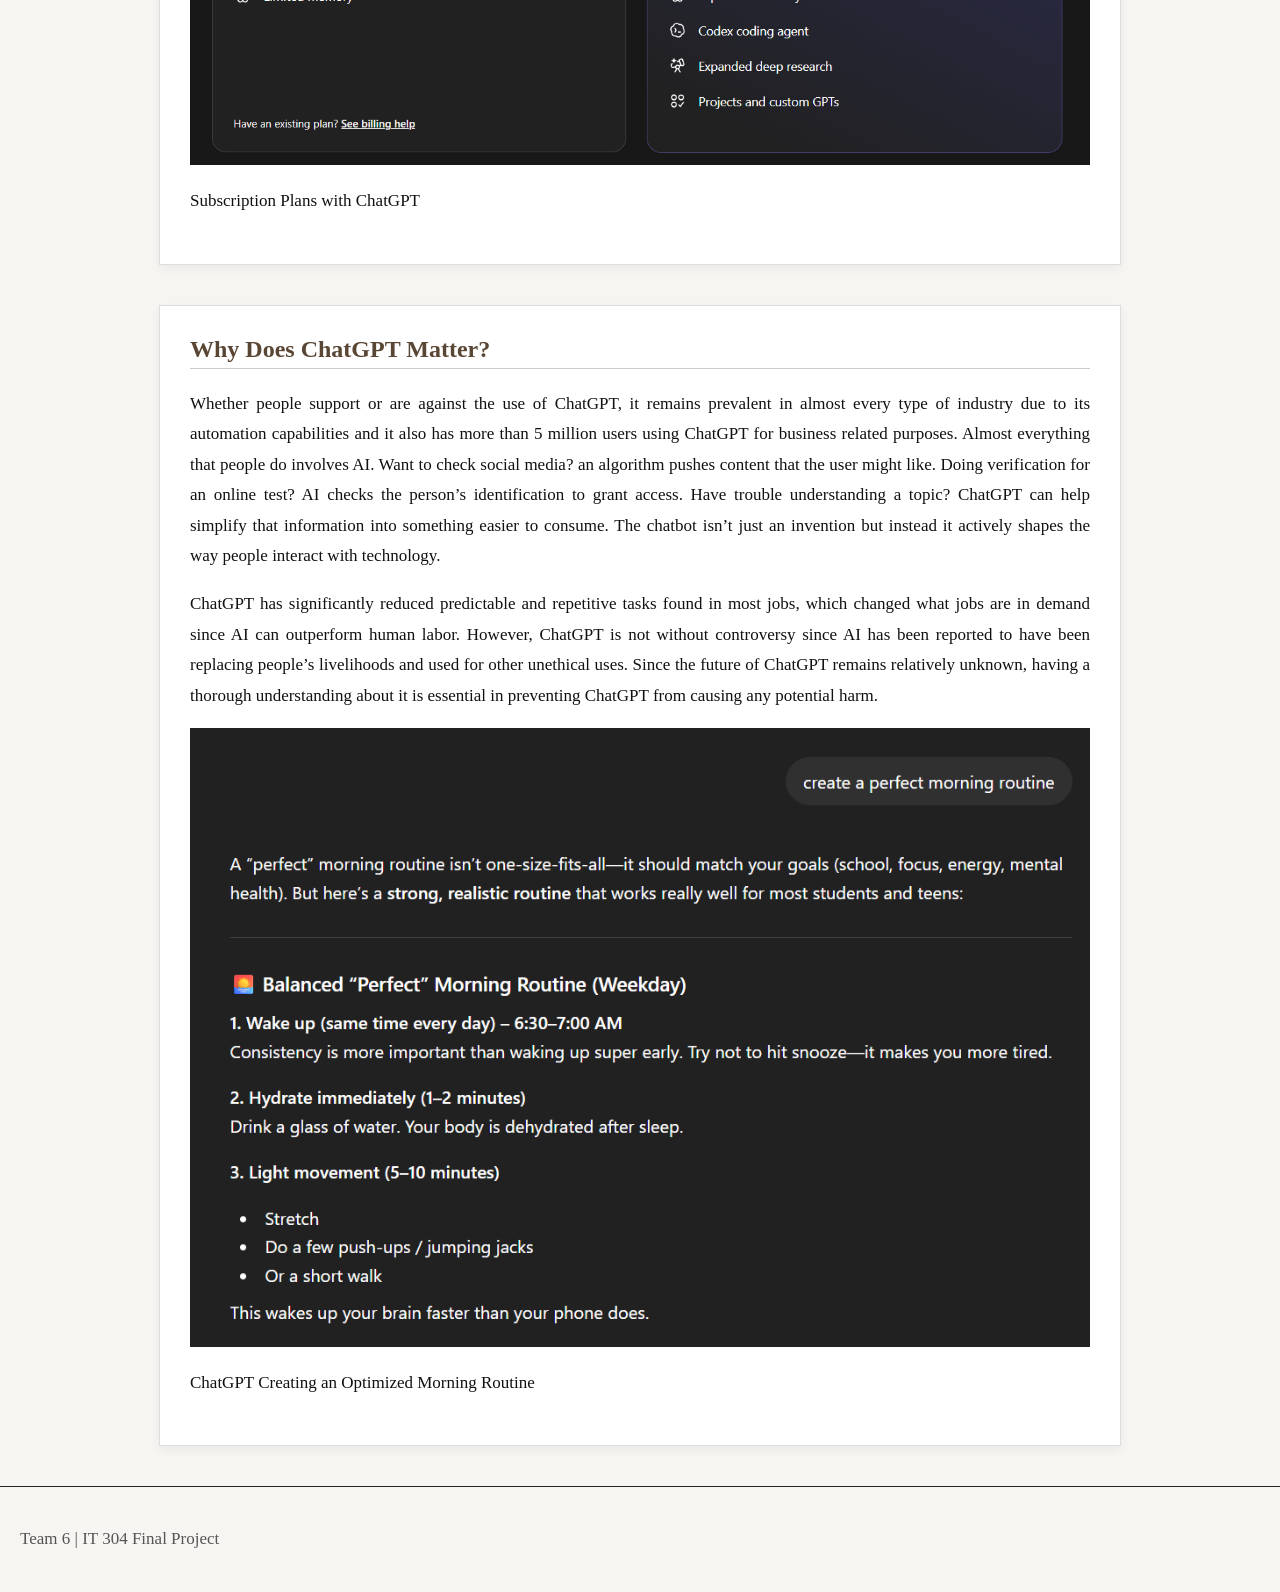
==== commit 335827c2: "Update index.html" ====
--- a/index.html
+++ b/index.html
@@ -29,18 +29,17 @@
                 As technology becomes more advanced, artificial intelligence has become essential in simulating real-life human thoughts and capabilities. ChatGPT has made it possible for people to interact with machines by giving out responses based on user prompts. While impressive, ChatGPT is able to perform complex tasks such as writing emails, resume applications, and business plans with exceptional accuracy. 
             </p>
 
-            <p>
-                <div class="card">
-                Here’s some of the features you can use with ChatGPT:
-                </div>
-                   <p> <li> Add Photos & Files (look into images or documents to answer prompt) </li> 
-                    <li> Thinking (gives some more thought on prompt) </li>
-                    <li> Deep Research (even further thought on prompt) </li>
-                    <li> Web Search (search current web information based on prompt) </li> 
-                    <li> Canvas (creates a digital workspace based on prompt) </li> 
-                    <li> Quizzes (provides questions and tests on prompt) </li> 
-                   </p>
-            </p>
+ <p>Here’s some of the features you can use with ChatGPT:</p>
+
+<ul>
+  <li>Add Photos & Files (look into images or documents to answer prompt)</li>
+  <li>Thinking (gives some more thought on prompt)</li>
+  <li>Deep Research (even further thought on prompt)</li>
+  <li>Web Search (search current web information based on prompt)</li>
+  <li>Canvas (creates a digital workspace based on prompt)</li>
+  <li>Quizzes (provides questions and tests on prompt)</li>
+</ul>
+
 
         </div>
 
